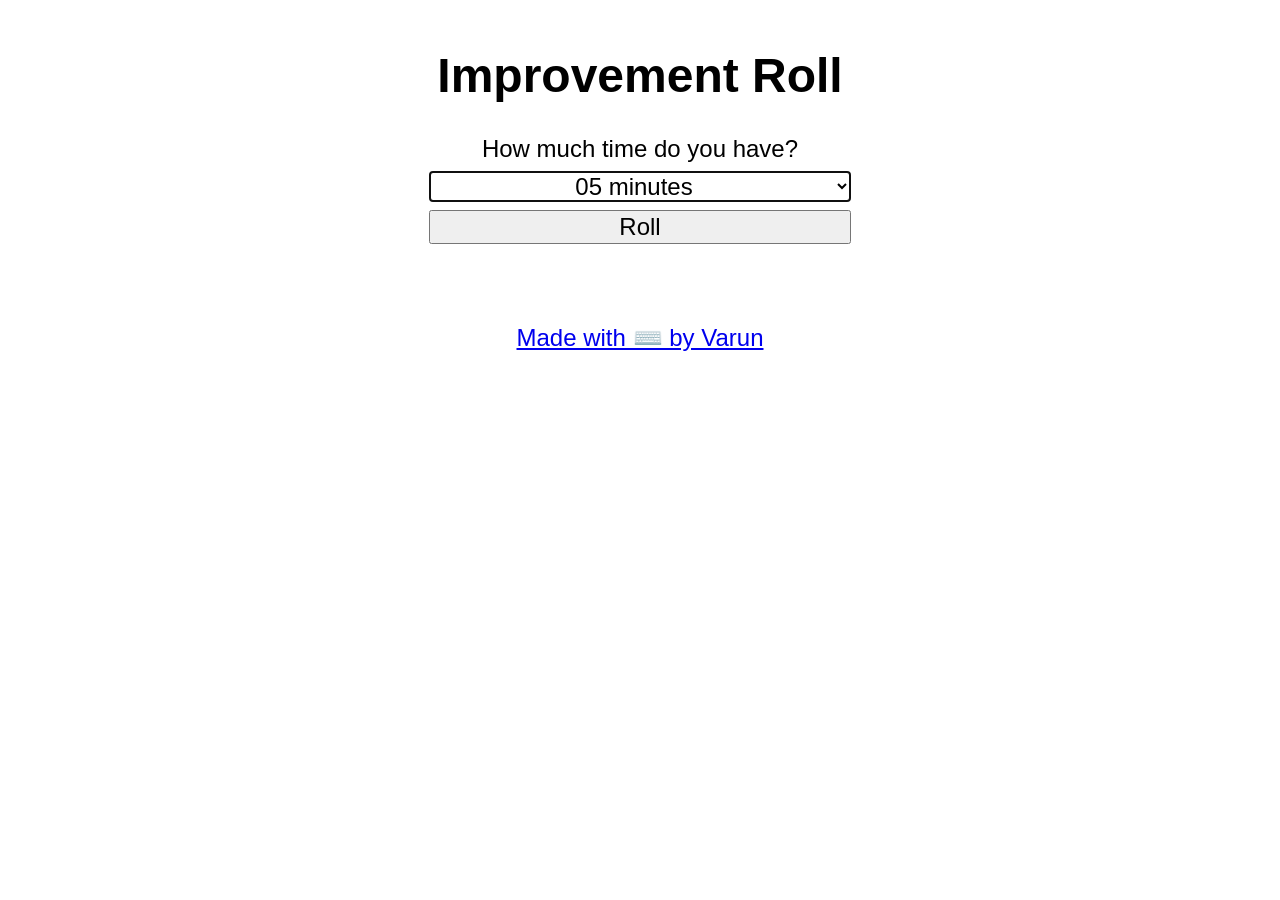
==== index.html @ fb4e1bc0 "Add favicon" ====
<!DOCTYPE html>
<html lang="en">
<head>
    <meta charset="UTF-8">
    <meta name="viewport" content="width=device-width, initial-scale=1.0">

    <title>Improvement Roll</title>

    <link rel="icon" type="image/x-icon" href="/favicon.png">

    <link href="index.css" rel="stylesheet" type="text/css">
</head>
<body>
<div id="content">
    <h1>Improvement Roll</h1>
    <label for="select-time">How much time do you have?</label>
    <select name="time" id="select-time" autofocus>
        <option value="minutes05" selected>05 minutes</option>
        <option value="minutes10">10 minutes</option>
        <option value="minutes30">30 minutes</option>
    </select>
    <button id="button-roll">Roll</button>
    <p id="rolled-task"></p>
    <footer>
        <a href="https://varunbarad.com" target="_blank"><p>Made with ⌨️ by Varun</p></a>
    </footer>
</div>

<script src="index.js" type="text/javascript"></script>
</body>
</html>
---- index.css ----
html, body {
    margin: 0;
    padding: 0;
    min-height: 100vh;
    font-size: 24px;
    font-family: sans-serif;
}

#content {
    padding: 16px;
}

label, select, button, #rolled-task, footer {
    display: block;
    text-align: center;
    font-size: 1rem;
}

#rolled-task {
    min-height: 32px;
}

h1 {
    display: block;
    text-align: center;
    font-size: 2rem;
    margin: 32px auto;
}

@media (max-width: 900px) {
    label, select, button, #rolled-task, footer {
        width: 100%;
    }

    label {
        margin: 0 0 8px 0;
    }

    select {
        margin: 8px 0 8px 0;
    }

    button {
        margin: 8px 0 8px 0;
    }

    #rolled-task {
        margin: 24px 0 0 0;
    }
}

@media (min-width: 901px) {
    label, select, button, #rolled-task {
        width: 33vw;
        max-width: 900px;
        margin: 0 auto;
    }

    label {
        margin-bottom: 8px;
    }

    select {
        margin-top: 8px;
        margin-bottom: 8px;
    }

    button {
        margin-top: 8px;
        margin-bottom: 8px;
    }

    #rolled-task {
        margin-top: 24px;
    }
}
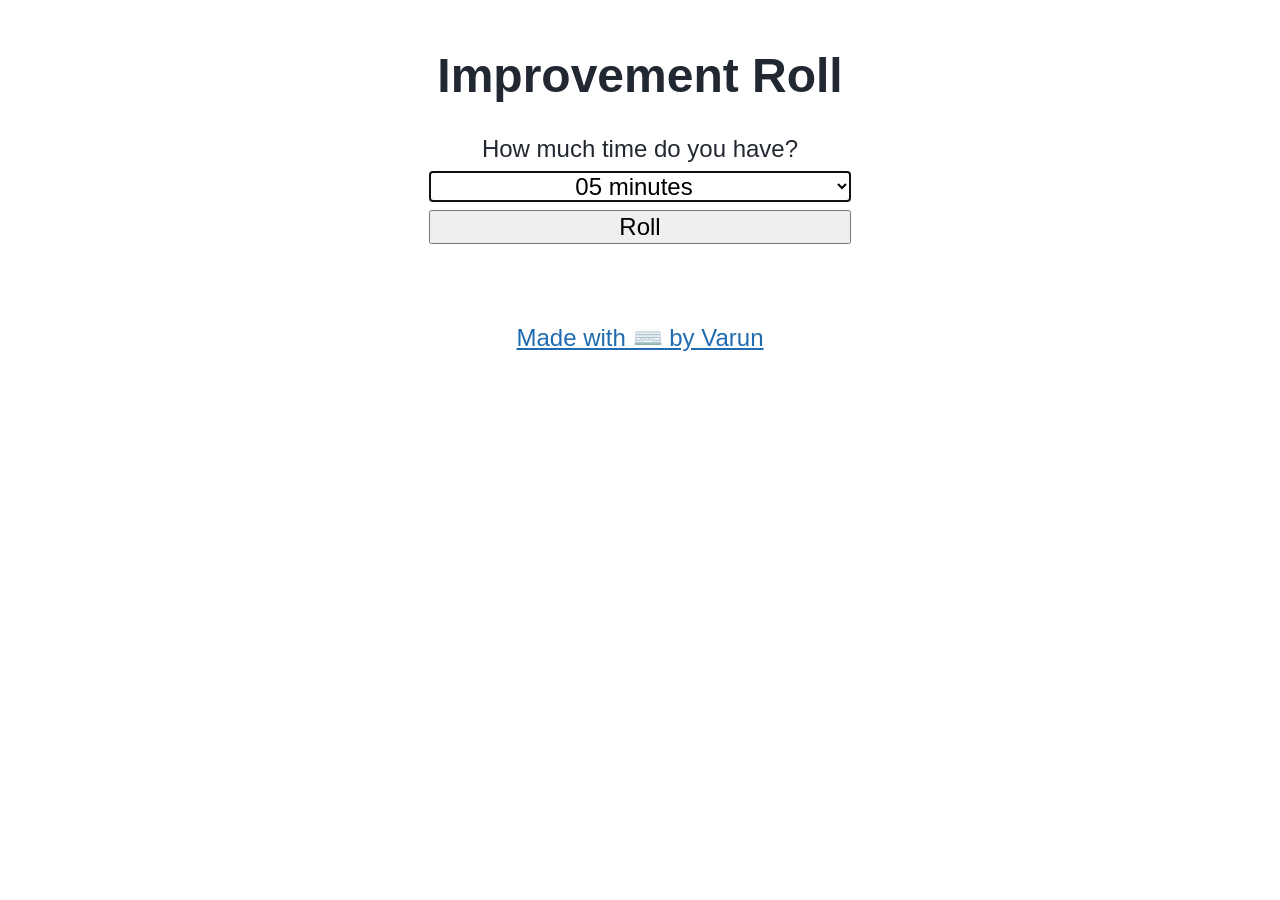
==== commit f72e77d0: "Add basic PWA functionality" ====
--- a/index.html
+++ b/index.html
@@ -5,10 +5,43 @@
     <meta name="viewport" content="width=device-width, initial-scale=1.0">
 
     <title>Improvement Roll</title>
+    <meta name="description" content="Productive activity suggester for short breaks.">
 
     <link rel="icon" type="image/x-icon" href="/favicon.png">
+    <link rel="manifest" href="manifest.json">
 
     <link href="index.css" rel="stylesheet" type="text/css">
+
+    <link rel="apple-touch-icon" href="icons/apple-icon-180.png">
+
+    <meta name="apple-mobile-web-app-capable" content="yes">
+
+    <link rel="apple-touch-startup-image" href="icons/apple-splash-2048-2732.jpg" media="(device-width: 1024px) and (device-height: 1366px) and (-webkit-device-pixel-ratio: 2) and (orientation: portrait)">
+    <link rel="apple-touch-startup-image" href="icons/apple-splash-2732-2048.jpg" media="(device-width: 1024px) and (device-height: 1366px) and (-webkit-device-pixel-ratio: 2) and (orientation: landscape)">
+    <link rel="apple-touch-startup-image" href="icons/apple-splash-1668-2388.jpg" media="(device-width: 834px) and (device-height: 1194px) and (-webkit-device-pixel-ratio: 2) and (orientation: portrait)">
+    <link rel="apple-touch-startup-image" href="icons/apple-splash-2388-1668.jpg" media="(device-width: 834px) and (device-height: 1194px) and (-webkit-device-pixel-ratio: 2) and (orientation: landscape)">
+    <link rel="apple-touch-startup-image" href="icons/apple-splash-1536-2048.jpg" media="(device-width: 768px) and (device-height: 1024px) and (-webkit-device-pixel-ratio: 2) and (orientation: portrait)">
+    <link rel="apple-touch-startup-image" href="icons/apple-splash-2048-1536.jpg" media="(device-width: 768px) and (device-height: 1024px) and (-webkit-device-pixel-ratio: 2) and (orientation: landscape)">
+    <link rel="apple-touch-startup-image" href="icons/apple-splash-1668-2224.jpg" media="(device-width: 834px) and (device-height: 1112px) and (-webkit-device-pixel-ratio: 2) and (orientation: portrait)">
+    <link rel="apple-touch-startup-image" href="icons/apple-splash-2224-1668.jpg" media="(device-width: 834px) and (device-height: 1112px) and (-webkit-device-pixel-ratio: 2) and (orientation: landscape)">
+    <link rel="apple-touch-startup-image" href="icons/apple-splash-1620-2160.jpg" media="(device-width: 810px) and (device-height: 1080px) and (-webkit-device-pixel-ratio: 2) and (orientation: portrait)">
+    <link rel="apple-touch-startup-image" href="icons/apple-splash-2160-1620.jpg" media="(device-width: 810px) and (device-height: 1080px) and (-webkit-device-pixel-ratio: 2) and (orientation: landscape)">
+    <link rel="apple-touch-startup-image" href="icons/apple-splash-1284-2778.jpg" media="(device-width: 428px) and (device-height: 926px) and (-webkit-device-pixel-ratio: 3) and (orientation: portrait)">
+    <link rel="apple-touch-startup-image" href="icons/apple-splash-2778-1284.jpg" media="(device-width: 428px) and (device-height: 926px) and (-webkit-device-pixel-ratio: 3) and (orientation: landscape)">
+    <link rel="apple-touch-startup-image" href="icons/apple-splash-1170-2532.jpg" media="(device-width: 390px) and (device-height: 844px) and (-webkit-device-pixel-ratio: 3) and (orientation: portrait)">
+    <link rel="apple-touch-startup-image" href="icons/apple-splash-2532-1170.jpg" media="(device-width: 390px) and (device-height: 844px) and (-webkit-device-pixel-ratio: 3) and (orientation: landscape)">
+    <link rel="apple-touch-startup-image" href="icons/apple-splash-1125-2436.jpg" media="(device-width: 375px) and (device-height: 812px) and (-webkit-device-pixel-ratio: 3) and (orientation: portrait)">
+    <link rel="apple-touch-startup-image" href="icons/apple-splash-2436-1125.jpg" media="(device-width: 375px) and (device-height: 812px) and (-webkit-device-pixel-ratio: 3) and (orientation: landscape)">
+    <link rel="apple-touch-startup-image" href="icons/apple-splash-1242-2688.jpg" media="(device-width: 414px) and (device-height: 896px) and (-webkit-device-pixel-ratio: 3) and (orientation: portrait)">
+    <link rel="apple-touch-startup-image" href="icons/apple-splash-2688-1242.jpg" media="(device-width: 414px) and (device-height: 896px) and (-webkit-device-pixel-ratio: 3) and (orientation: landscape)">
+    <link rel="apple-touch-startup-image" href="icons/apple-splash-828-1792.jpg" media="(device-width: 414px) and (device-height: 896px) and (-webkit-device-pixel-ratio: 2) and (orientation: portrait)">
+    <link rel="apple-touch-startup-image" href="icons/apple-splash-1792-828.jpg" media="(device-width: 414px) and (device-height: 896px) and (-webkit-device-pixel-ratio: 2) and (orientation: landscape)">
+    <link rel="apple-touch-startup-image" href="icons/apple-splash-1242-2208.jpg" media="(device-width: 414px) and (device-height: 736px) and (-webkit-device-pixel-ratio: 3) and (orientation: portrait)">
+    <link rel="apple-touch-startup-image" href="icons/apple-splash-2208-1242.jpg" media="(device-width: 414px) and (device-height: 736px) and (-webkit-device-pixel-ratio: 3) and (orientation: landscape)">
+    <link rel="apple-touch-startup-image" href="icons/apple-splash-750-1334.jpg" media="(device-width: 375px) and (device-height: 667px) and (-webkit-device-pixel-ratio: 2) and (orientation: portrait)">
+    <link rel="apple-touch-startup-image" href="icons/apple-splash-1334-750.jpg" media="(device-width: 375px) and (device-height: 667px) and (-webkit-device-pixel-ratio: 2) and (orientation: landscape)">
+    <link rel="apple-touch-startup-image" href="icons/apple-splash-640-1136.jpg" media="(device-width: 320px) and (device-height: 568px) and (-webkit-device-pixel-ratio: 2) and (orientation: portrait)">
+    <link rel="apple-touch-startup-image" href="icons/apple-splash-1136-640.jpg" media="(device-width: 320px) and (device-height: 568px) and (-webkit-device-pixel-ratio: 2) and (orientation: landscape)">
 </head>
 <body>
 <div id="content">
@@ -22,10 +55,15 @@
     <button id="button-roll">Roll</button>
     <p id="rolled-task"></p>
     <footer>
-        <a href="https://varunbarad.com" target="_blank"><p>Made with ⌨️ by Varun</p></a>
+        <a href="https://varunbarad.com" target="_blank" rel="noopener"><p>Made with ⌨️ by Varun</p></a>
     </footer>
 </div>
 
 <script src="index.js" type="text/javascript"></script>
+<script type="text/javascript">
+    if ('serviceWorker' in navigator) {
+      navigator.serviceWorker.register('/service-worker.js');
+    }
+</script>
 </body>
 </html>
--- a/index.css
+++ b/index.css
@@ -1,3 +1,29 @@
+@media (prefers-color-scheme: dark) {
+    html {
+        background-color: #222831;
+        color: #eeeeee;
+    }
+    a {
+        color: #00bd56;
+    }
+    a:visited {
+        color: #ffd369;
+    }
+}
+
+@media (prefers-color-scheme: light) {
+    html {
+        background-color: #dddddd00;
+        color: #222831;
+    }
+    a {
+        color: #1f6cb0;
+    }
+    a:visited {
+        color: #f05454;
+    }
+}
+
 html, body {
     margin: 0;
     padding: 0;
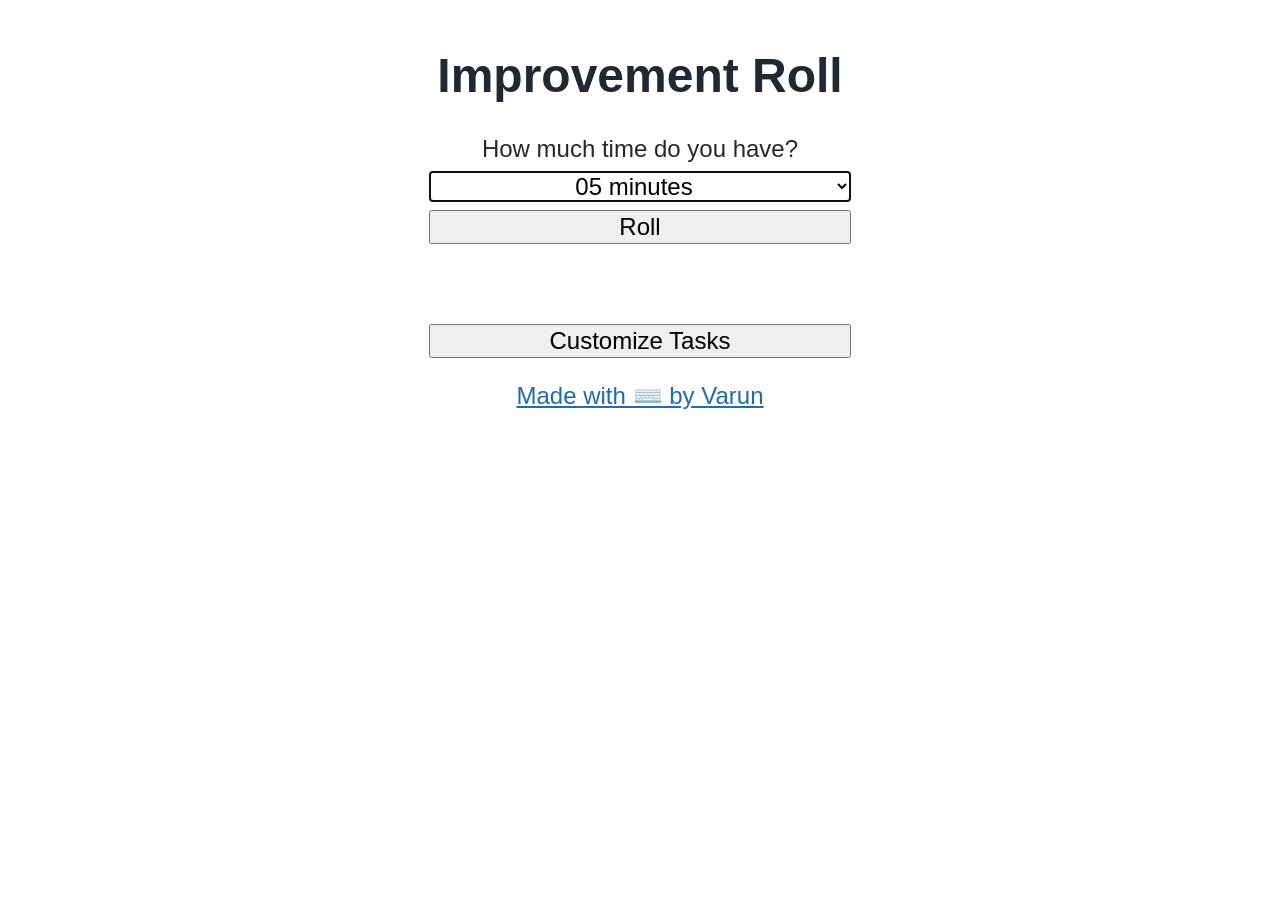
==== commit f29e5fce: "Allow user to add custom tasks" ====
--- a/index.html
+++ b/index.html
@@ -54,8 +54,91 @@
     </select>
     <button id="button-roll">Roll</button>
     <p id="rolled-task"></p>
+    <div id="customize-section" style="display: none;">
+        <h2 style="text-align: center; font-size: 1.5rem; margin-top: 32px;">Customize Tasks</h2>
+        <label for="customize-select-time">Select time category:</label>
+        <select name="time" id="customize-select-time">
+            <option value="minutes05" selected>05 minutes</option>
+            <option value="minutes10">10 minutes</option>
+            <option value="minutes30">30 minutes</option>
+        </select>
+        <label for="customize-input-task">Add a new task:</label>
+        <input type="text" id="customize-input-task" placeholder="Enter your task">
+        <button id="customize-button-add">Add Task</button>
+        <div id="custom-tasks-list"></div>
+        <p id="customize-message"></p>
+    </div>
+    <button id="button-customize" style="margin-top: 24px;">Customize Tasks</button>
+    <noscript>
+        <details>
+            <summary>05 minutes</summary>
+            <ul>
+                <li>Meditate for 5 minutes</li>
+                <li>Do 25 push-ups</li>
+                <li>Plank for 3 minutes</li>
+                <li>Read a bookmarked article</li>
+                <li>Drop a message to your parents</li>
+                <li>Do a sun-bath</li>
+                <li>Read one unread email</li>
+                <li>Prune 1 file out of your Downloads folder</li>
+                <li>Prune 1 file from your Desktop</li>
+                <li>Backup saved games</li>
+                <li>Do a little dance</li>
+                <li>Ensure the ice-tray is filled</li>
+                <li>Trim your nails</li>
+                <li>Wash your face</li>
+                <li>Organize 1 file from NAS Inbox</li>
+                <li>Do 5 squats</li>
+            </ul>
+        </details>
+        <details>
+            <summary>10 minutes</summary>
+            <ul>
+                <li>Meditate for 10 minutes</li>
+                <li>Do 50 push-ups</li>
+                <li>Do 25 sit-ups</li>
+                <li>Journal for 10 minutes</li>
+                <li>Organize a messy folder on your computer</li>
+                <li>Clean the dishes</li>
+                <li>Do a sun-bath</li>
+                <li>Do 25 squats</li>
+                <li>Read a bookmarked article</li>
+                <li>Prune 2 files out of your Downloads folder</li>
+                <li>Prune 2 files from your Desktop</li>
+                <li>Take a nice photo</li>
+                <li>Ensure plants are watered appropriately</li>
+                <li>Read from a fiction book</li>
+                <li>Read one unread email</li>
+                <li>Ensure the electronic gadgets are charged</li>
+                <li>Clean your camera-roll/screenshots folder</li>
+                <li>Make your bed</li>
+            </ul>
+        </details>
+        <details>
+            <summary>30 minutes</summary>
+            <ul>
+                <li>Go for a short walk</li>
+                <li>Clean the area around you</li>
+                <li>Read a chapter of a book</li>
+                <li>Do a calisthenics workout</li>
+                <li>Groom yourself</li>
+                <li>Write a short story</li>
+                <li>Call a friend/family-member</li>
+                <li>Write a letter to your future self</li>
+                <li>Write a letter to your partner/parents</li>
+                <li>Write a blog entry</li>
+                <li>Take a nap</li>
+                <li>Work on the very-next-action for 1 of the side-projects</li>
+                <li>Work on an overdue task from your to-do list</li>
+                <li>Plan for your next date-night</li>
+                <li>Go for a cycle ride</li>
+                <li>Ensure all projects are backed-up to git</li>
+                <li>Take the bike out for some outdoor work</li>
+            </ul>
+        </details>
+    </noscript>
     <footer>
-        <a href="https://varunbarad.com" target="_blank" rel="noopener"><p>Made with ⌨️ by Varun</p></a>
+        <a href="https://varunbarad.com"><p>Made with ⌨️ by Varun</p></a>
     </footer>
 </div>
 
--- a/index.css
+++ b/index.css
@@ -36,9 +36,14 @@
     padding: 16px;
 }
 
-label, select, button, #rolled-task, footer {
+label, select, button, input, #rolled-task, footer {
     display: block;
     text-align: center;
+    font-size: 1rem;
+}
+
+noscript {
+    display: block;
     font-size: 1rem;
 }
 
@@ -54,7 +59,7 @@
 }
 
 @media (max-width: 900px) {
-    label, select, button, #rolled-task, footer {
+    label, select, button, input, #rolled-task, #custom-tasks-list, footer, noscript {
         width: 100%;
     }
 
@@ -64,6 +69,14 @@
 
     select {
         margin: 8px 0 8px 0;
+    }
+
+    input {
+        margin: 8px 0 8px 0;
+        padding: 6px 8px;
+        box-sizing: border-box;
+        text-align: left;
+        border-radius: 8px;
     }
 
     button {
@@ -76,7 +89,7 @@
 }
 
 @media (min-width: 901px) {
-    label, select, button, #rolled-task {
+    label, select, button, input, #rolled-task, #custom-tasks-list, noscript {
         width: 33vw;
         max-width: 900px;
         margin: 0 auto;
@@ -91,6 +104,15 @@
         margin-bottom: 8px;
     }
 
+    input {
+        margin-top: 8px;
+        margin-bottom: 8px;
+        padding: 6px 8px;
+        box-sizing: border-box;
+        text-align: left;
+        border-radius: 8px;
+    }
+
     button {
         margin-top: 8px;
         margin-bottom: 8px;
@@ -100,3 +122,35 @@
         margin-top: 24px;
     }
 }
+
+#custom-tasks-list ul {
+    width: 100%;
+}
+
+#customize-message {
+    text-align: center;
+    min-height: 24px;
+    margin-top: 16px;
+}
+
+footer a {
+    display: block;
+    margin: 8px 0;
+}
+
+#customize-input-task {
+    text-align: left;
+    border-radius: 8px;
+}
+
+#customize-section {
+    margin-top: 32px;
+}
+
+#customize-section h2 {
+    margin-bottom: 16px;
+}
+
+#button-customize {
+    margin-bottom: 8px;
+}
